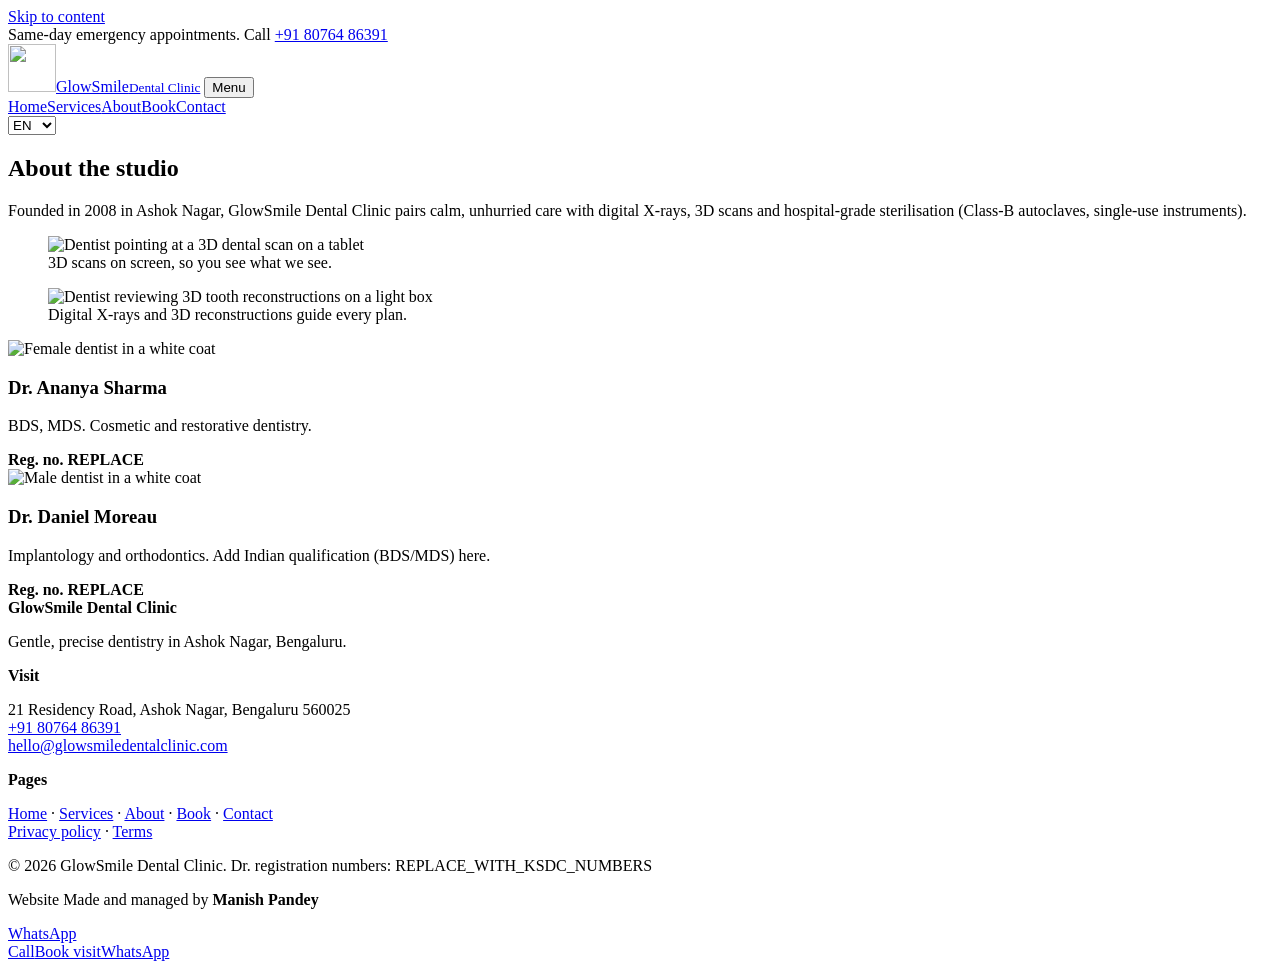
==== about.html @ 16c7a040 "Add files via upload" ====
<!doctype html><html lang="en"><head><meta charset="utf-8"><meta name="author" content="Manish Pandey"><script>document.documentElement.className+=" js"</script><meta name="viewport" content="width=device-width,initial-scale=1">
<title>About | GlowSmile Dental Clinic</title><meta name="description" content="Our doctors, technology and sterilisation standards.">
<meta property="og:title" content="About | GlowSmile Dental Clinic"><meta property="og:description" content="Our doctors, technology and sterilisation standards.">
<link rel="preconnect" href="https://fonts.googleapis.com"><link rel="preconnect" href="https://fonts.gstatic.com" crossorigin>
<link href="https://fonts.googleapis.com/css2?family=Newsreader:ital,opsz,wght@0,6..72,400;0,6..72,600;1,6..72,400&family=Figtree:wght@400;500;700&display=swap" rel="stylesheet">
<link rel="stylesheet" href="css/style.css"></head><body>
<a class="skip" href="#main">Skip to content</a>
<div class="top">Same-day emergency appointments. Call <a href="tel:+918076486391" class="ph">+91 80764 86391</a></div>
<header class="hd"><a class="logo" href="index.html"><span class="mk"><img src="img/logo.webp" alt="" width="48" height="48"></span><span class="lt">GlowSmile<small>Dental Clinic</small></span></a>
<button class="burger" aria-label="Menu" aria-expanded="false">Menu</button>
<nav class="nav"><a href="index.html" data-i="Home">Home</a><a href="services.html" data-i="Services">Services</a><a href="about.html" aria-current=page data-i="About">About</a><a href="booking.html" data-i="Book">Book</a><a href="contact.html" data-i="Contact">Contact</a></nav>
<select id="lang" aria-label="Language"><option value="en">EN</option><option value="hi">हिं</option><option value="kn">ಕನ್</option></select></header>
<main id="main"><section class="wrap pg"><h1>About the studio</h1><p>Founded in 2008 in Ashok Nagar, GlowSmile Dental Clinic pairs calm, unhurried care with digital X-rays, 3D scans and hospital-grade sterilisation (Class-B autoclaves, single-use instruments).</p>
<div class="tg"><figure class="rl"><img src="img/scan.webp" alt="Dentist pointing at a 3D dental scan on a tablet" width="1100" height="733" loading="lazy"><figcaption>3D scans on screen, so you see what we see.</figcaption></figure>
<figure class="rr"><img src="img/xray.webp" alt="Dentist reviewing 3D tooth reconstructions on a light box" width="1100" height="733" loading="lazy"><figcaption>Digital X-rays and 3D reconstructions guide every plan.</figcaption></figure></div><div class="doctor-grid">
<article class="doctor-card rv"><div class="doctor-photo"><img src="img/doctor-female.webp" alt="Female dentist in a white coat" loading="lazy"></div><div><h3>Dr. Ananya Sharma</h3><p>BDS, MDS. Cosmetic and restorative dentistry.</p><b>Reg. no. REPLACE</b></div></article>
<article class="doctor-card rv"><div class="doctor-photo"><img src="img/doctor-male.webp" alt="Male dentist in a white coat" loading="lazy"></div><div><h3>Dr. Daniel Moreau</h3><p>Implantology and orthodontics. Add Indian qualification (BDS/MDS) here.</p><b>Reg. no. REPLACE</b></div></article>
</div></section></main>
<footer class="ft"><div class="wrap fg"><div><b class="logo2">GlowSmile Dental Clinic</b><p>Gentle, precise dentistry in Ashok Nagar, Bengaluru.</p></div>
<div><b>Visit</b><p>21 Residency Road, Ashok Nagar, Bengaluru 560025<br><a class="ph" href="tel:+918076486391">+91 80764 86391</a><br><a href="mailto:hello@glowsmiledentalclinic.com">hello@glowsmiledentalclinic.com</a></p></div>
<div><b>Pages</b><p><a href="index.html">Home</a> · <a href="services.html">Services</a> · <a href="about.html">About</a> · <a href="booking.html">Book</a> · <a href="contact.html">Contact</a><br><a href="privacy.html">Privacy policy</a> · <a href="privacy.html#terms">Terms</a></p></div></div>
<p class="wrap copy">© 2026 GlowSmile Dental Clinic. Dr. registration numbers: REPLACE_WITH_KSDC_NUMBERS</p><p class="wrap copy cr">Website Made and managed by <b>Manish Pandey</b></p></footer>
<a class="wa" href="#" aria-label="Chat on WhatsApp">WhatsApp</a>
<div class="mbar"><a class="ph" href="tel:+918076486391">Call</a><a href="booking.html">Book visit</a><a class="wa2" href="#">WhatsApp</a></div>
<div id="ck" class="ck" hidden>We use cookies for analytics and to improve the site. <button id="ckb">Accept</button></div>
<script src="js/main.js"></script></body></html>
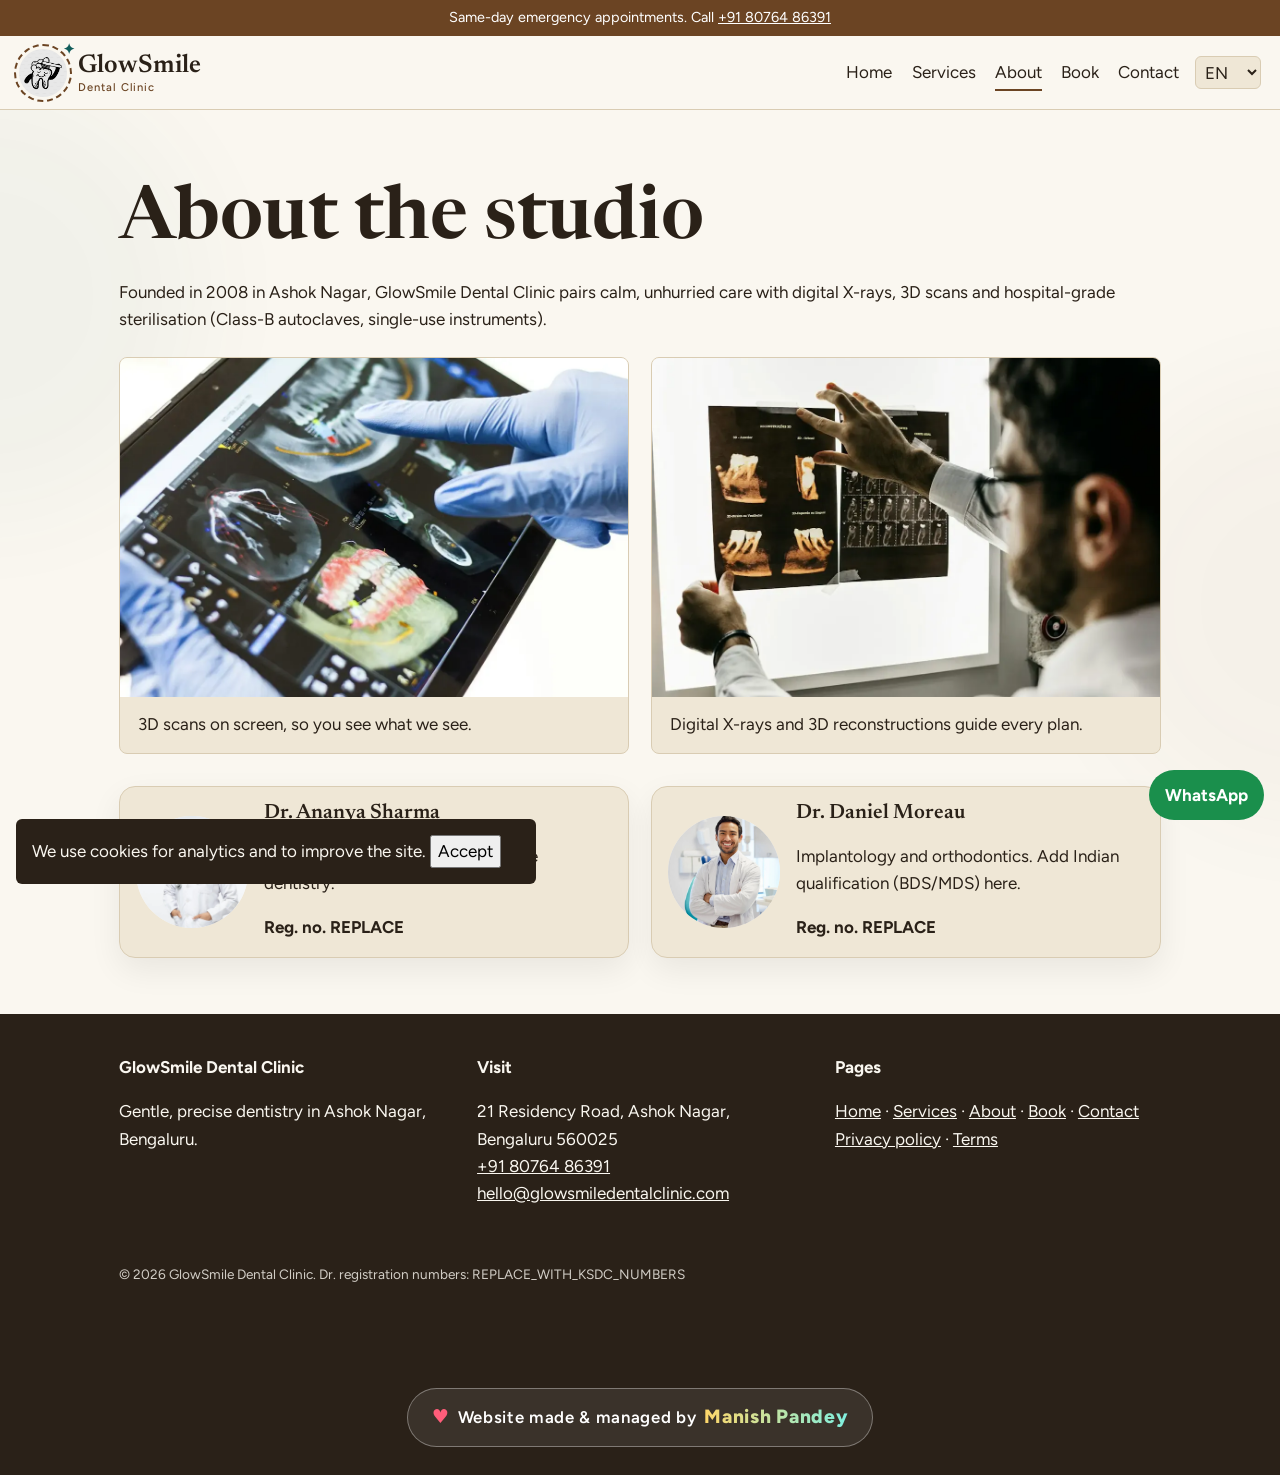
==== commit 6d7764d3: "Add files via upload" ====
--- a/about.html
+++ b/about.html
@@ -6,20 +6,20 @@
 <link rel="stylesheet" href="css/style.css"></head><body>
 <a class="skip" href="#main">Skip to content</a>
 <div class="top">Same-day emergency appointments. Call <a href="tel:+918076486391" class="ph">+91 80764 86391</a></div>
-<header class="hd"><a class="logo" href="index.html"><span class="mk"><img src="img/logo.webp" alt="" width="48" height="48"></span><span class="lt">GlowSmile<small>Dental Clinic</small></span></a>
+<header class="hd"><a class="logo" href="index.html"><span class="mk"><img src="images/logo.webp" alt="" width="48" height="48"></span><span class="lt">GlowSmile<small>Dental Clinic</small></span></a>
 <button class="burger" aria-label="Menu" aria-expanded="false">Menu</button>
 <nav class="nav"><a href="index.html" data-i="Home">Home</a><a href="services.html" data-i="Services">Services</a><a href="about.html" aria-current=page data-i="About">About</a><a href="booking.html" data-i="Book">Book</a><a href="contact.html" data-i="Contact">Contact</a></nav>
 <select id="lang" aria-label="Language"><option value="en">EN</option><option value="hi">हिं</option><option value="kn">ಕನ್</option></select></header>
 <main id="main"><section class="wrap pg"><h1>About the studio</h1><p>Founded in 2008 in Ashok Nagar, GlowSmile Dental Clinic pairs calm, unhurried care with digital X-rays, 3D scans and hospital-grade sterilisation (Class-B autoclaves, single-use instruments).</p>
-<div class="tg"><figure class="rl"><img src="img/scan.webp" alt="Dentist pointing at a 3D dental scan on a tablet" width="1100" height="733" loading="lazy"><figcaption>3D scans on screen, so you see what we see.</figcaption></figure>
-<figure class="rr"><img src="img/xray.webp" alt="Dentist reviewing 3D tooth reconstructions on a light box" width="1100" height="733" loading="lazy"><figcaption>Digital X-rays and 3D reconstructions guide every plan.</figcaption></figure></div><div class="doctor-grid">
-<article class="doctor-card rv"><div class="doctor-photo"><img src="img/doctor-female.webp" alt="Female dentist in a white coat" loading="lazy"></div><div><h3>Dr. Ananya Sharma</h3><p>BDS, MDS. Cosmetic and restorative dentistry.</p><b>Reg. no. REPLACE</b></div></article>
-<article class="doctor-card rv"><div class="doctor-photo"><img src="img/doctor-male.webp" alt="Male dentist in a white coat" loading="lazy"></div><div><h3>Dr. Daniel Moreau</h3><p>Implantology and orthodontics. Add Indian qualification (BDS/MDS) here.</p><b>Reg. no. REPLACE</b></div></article>
+<div class="tg"><figure class="rl"><img src="images/scan.webp" alt="Dentist pointing at a 3D dental scan on a tablet" width="1100" height="733" loading="lazy"><figcaption>3D scans on screen, so you see what we see.</figcaption></figure>
+<figure class="rr"><img src="images/xray.webp" alt="Dentist reviewing 3D tooth reconstructions on a light box" width="1100" height="733" loading="lazy"><figcaption>Digital X-rays and 3D reconstructions guide every plan.</figcaption></figure></div><div class="doctor-grid">
+<article class="doctor-card rv"><div class="doctor-photo"><img src="images/doctor-female.webp" alt="Female dentist in a white coat" loading="lazy"></div><div><h3>Dr. Ananya Sharma</h3><p>BDS, MDS. Cosmetic and restorative dentistry.</p><b>Reg. no. REPLACE</b></div></article>
+<article class="doctor-card rv"><div class="doctor-photo"><img src="images/doctor-male.webp" alt="Male dentist in a white coat" loading="lazy"></div><div><h3>Dr. Daniel Moreau</h3><p>Implantology and orthodontics. Add Indian qualification (BDS/MDS) here.</p><b>Reg. no. REPLACE</b></div></article>
 </div></section></main>
 <footer class="ft"><div class="wrap fg"><div><b class="logo2">GlowSmile Dental Clinic</b><p>Gentle, precise dentistry in Ashok Nagar, Bengaluru.</p></div>
 <div><b>Visit</b><p>21 Residency Road, Ashok Nagar, Bengaluru 560025<br><a class="ph" href="tel:+918076486391">+91 80764 86391</a><br><a href="mailto:hello@glowsmiledentalclinic.com">hello@glowsmiledentalclinic.com</a></p></div>
 <div><b>Pages</b><p><a href="index.html">Home</a> · <a href="services.html">Services</a> · <a href="about.html">About</a> · <a href="booking.html">Book</a> · <a href="contact.html">Contact</a><br><a href="privacy.html">Privacy policy</a> · <a href="privacy.html#terms">Terms</a></p></div></div>
-<p class="wrap copy">© 2026 GlowSmile Dental Clinic. Dr. registration numbers: REPLACE_WITH_KSDC_NUMBERS</p><p class="wrap copy cr">Website Made and managed by <b>Manish Pandey</b></p></footer>
+<p class="wrap copy">© 2026 GlowSmile Dental Clinic. Dr. registration numbers: REPLACE_WITH_KSDC_NUMBERS</p><div class="credit-wrap"><p class="credit-badge">Website made &amp; managed by <b class="credit-name">Manish Pandey</b></p></div></footer>
 <a class="wa" href="#" aria-label="Chat on WhatsApp">WhatsApp</a>
 <div class="mbar"><a class="ph" href="tel:+918076486391">Call</a><a href="booking.html">Book visit</a><a class="wa2" href="#">WhatsApp</a></div>
 <div id="ck" class="ck" hidden>We use cookies for analytics and to improve the site. <button id="ckb">Accept</button></div>
--- a/css/style.css
+++ b/css/style.css
@@ -0,0 +1,248 @@
+:root{--iv:#faf7f0;--ink:#2a2118;--oak:#6b4423;--teal:#0f5c5a;--sand:#efe7d6;--ln:#d9ccb3}
+@media(prefers-color-scheme:dark){:root{--iv:#1c1813;--ink:#f1eadb;--oak:#d3a46f;--teal:#5fc2bd;--sand:#26201a;--ln:#3b3328}}
+*{box-sizing:border-box}html{scroll-behavior:smooth}@media(prefers-reduced-motion:reduce){html{scroll-behavior:auto}*{animation:none!important;transition:none!important}}
+body{margin:0;background:var(--iv);color:var(--ink);font:400 17px/1.6 Figtree,system-ui,sans-serif}
+h1,h2,h3,.logo{font-family:Newsreader,Georgia,serif;font-weight:600;line-height:1.1}
+h1{font-size:clamp(2.4rem,7vw,4.6rem);margin:.2em 0}h2{font-size:2rem;margin:0 0 .6em}h3{margin:0 0 .3em;font-size:1.3rem}
+a{color:var(--teal)}:focus-visible{outline:3px solid var(--teal);outline-offset:2px}
+.wrap{max-width:1080px;margin:auto;padding:3.5rem 1.2rem}.pg{min-height:60vh}
+.skip{position:absolute;left:-999px}.skip:focus{left:8px;top:8px;background:#fff;color:#000;padding:8px;z-index:99}
+.top{background:var(--oak);color:#fff;text-align:center;font-size:.9rem;padding:.4rem}.top a{color:#fff}
+.hd{display:flex;align-items:center;gap:1rem;padding:.8rem 1.2rem;border-bottom:1px solid var(--ln);position:sticky;top:0;background:var(--iv);z-index:20;flex-wrap:wrap}
+.logo{font-size:1.6rem;text-decoration:none;color:var(--ink);display:flex;flex-direction:column;margin-right:auto}.logo i{color:var(--oak)}.logo small{font:500 .7rem Figtree;letter-spacing:.08em;color:var(--oak)}
+.nav{display:flex;gap:1.2rem}.nav a{color:var(--ink);text-decoration:none;padding:.3rem 0;border-bottom:2px solid transparent}.nav a[aria-current],.nav a:hover{border-color:var(--oak)}
+.burger{display:none}select,input,button{font:inherit}#lang{background:var(--sand);color:var(--ink);border:1px solid var(--ln);border-radius:6px;padding:.3rem}
+.hero{background:linear-gradient(120deg,var(--sand),var(--iv) 70%)}.hero .wrap{padding:5rem 1.2rem}.est{color:var(--oak);font-weight:500}.lead{font-size:1.25rem;max-width:34rem}
+.btn{display:inline-block;background:var(--teal);color:#fff;border:0;padding:.8rem 1.4rem;border-radius:4px;text-decoration:none;cursor:pointer;font-weight:700}.btn.o{background:none;color:var(--teal);border:2px solid var(--teal)}
+.stats{display:flex;gap:2rem;list-style:none;padding:0;margin-top:2.5rem;flex-wrap:wrap}.stats b{display:block;font:600 1.8rem Newsreader,serif}
+.sg{display:grid;grid-template-columns:repeat(auto-fit,minmax(240px,1fr));gap:1.2rem}.sv{border:1px solid var(--ln);padding:1.2rem;background:var(--sand);border-radius:4px}.sv b{color:var(--oak)}
+.band{background:var(--sand)}.note{color:var(--oak);font-size:.9rem}
+.ba{position:relative;height:300px;border-radius:6px;overflow:hidden;max-width:640px;border:1px solid var(--ln)}
+.aft,.bef{position:absolute;inset:0}.aft{background:linear-gradient(135deg,#f6f3ea,#fff)}.aft:after{content:"After";position:absolute;right:1rem;bottom:1rem;color:#333}
+.bef{background:linear-gradient(135deg,#c9b27a,#a98f4f);clip-path:inset(0 50% 0 0)}.bef:after{content:"Before";position:absolute;left:1rem;bottom:1rem;color:#fff}
+.ba input{position:absolute;inset:0;width:100%;height:100%;opacity:0;cursor:ew-resize}
+.quiz button{margin:.2rem;padding:.6rem 1rem;border:1px solid var(--oak);background:none;color:var(--ink);border-radius:20px;cursor:pointer}.quiz button:hover{background:var(--oak);color:var(--iv)}#qr{font-weight:700}
+.calc label{display:block;margin:.6rem 0}.calc select,.form input,.form select{display:block;width:100%;max-width:420px;padding:.6rem;border:1px solid var(--ln);border-radius:4px;background:var(--iv);color:var(--ink)}
+.form label{display:block;margin:.8rem 0}.ck2 input{display:inline;width:auto}
+details{border-bottom:1px solid var(--ln);padding:.8rem 0}summary{cursor:pointer;font-weight:700}
+.map{width:100%;height:340px;border:0;border-radius:6px}
+.ft{background:var(--ink);color:var(--iv)}.ft a{color:var(--iv)}.fg{display:grid;grid-template-columns:repeat(auto-fit,minmax(220px,1fr));gap:2rem;padding:2.5rem 1.2rem}.copy{padding:0 1.2rem 5rem;font-size:.85rem;opacity:.8}
+.wa{position:fixed;right:1rem;bottom:5rem;background:#1a8f4c;color:#fff;padding:.7rem 1rem;border-radius:30px;text-decoration:none;font-weight:700;z-index:30}
+.mbar{display:none}.ck{position:fixed;left:1rem;bottom:1rem;right:1rem;background:var(--ink);color:var(--iv);padding:1rem;border-radius:6px;z-index:40;max-width:520px}
+@media(max-width:760px){.burger{display:block}.nav{display:none;width:100%;flex-direction:column}.nav.on{display:flex}.wa{display:none}
+.mbar{display:grid;grid-template-columns:repeat(3,1fr);position:fixed;bottom:0;left:0;right:0;background:var(--teal);z-index:30}.mbar a{color:#fff;text-align:center;padding:.9rem;text-decoration:none;font-weight:700}.ck{bottom:4rem}}
+/* ===== Images, logo and motion — Manish Pandey ===== */
+body{animation:pgin .7s ease both}@keyframes pgin{from{opacity:0}}
+.logo{flex-direction:row;align-items:center;gap:.7rem}.lt{display:flex;flex-direction:column}
+.mk{position:relative;width:48px;height:48px;flex:none}.mk img{width:100%;height:100%;border-radius:50%;object-fit:cover;transform:scale(1);animation:bob 3.2s ease-in-out infinite;display:block;position:relative;z-index:1}
+.mk:before{content:"";position:absolute;inset:-5px;border:2px dashed var(--oak);border-radius:50%;animation:spin 14s linear infinite}
+.mk:after{content:"✦";position:absolute;right:-8px;top:-6px;color:var(--teal);font-size:.9rem;z-index:2;animation:tw 2.4s ease-in-out infinite}
+@keyframes bob{0%,100%{transform:translateY(0) rotate(-4deg)}50%{transform:translateY(-3px) rotate(4deg)}}
+@keyframes spin{to{transform:rotate(360deg)}}@keyframes tw{0%,100%{opacity:0;transform:scale(.4) rotate(0)}50%{opacity:1;transform:scale(1.2) rotate(90deg)}}
+.logo:hover .mk img{animation-duration:.8s}
+.hd{transition:padding .3s,box-shadow .3s}.hd.sm{padding:.35rem 1.2rem;box-shadow:0 4px 18px rgba(0,0,0,.12)}.hd.sm .mk{width:38px;height:38px}.mk{transition:.3s}
+.nav a{border:0;position:relative}.nav a:after{content:"";position:absolute;left:0;right:0;bottom:0;height:2px;background:var(--oak);transform:scaleX(0);transform-origin:left;transition:transform .3s}.nav a:hover:after,.nav a[aria-current]:after{transform:scaleX(1)}
+#pgb{position:fixed;top:0;left:0;height:3px;width:0;background:var(--teal);z-index:99}
+.hg{display:grid;grid-template-columns:1.1fr .9fr;gap:2rem;align-items:center}
+.hero h1{animation:rise 1s cubic-bezier(.2,.8,.2,1) both}.est{animation:rise .8s .05s both}.lead{animation:rise .9s .25s both}.hero .btn{animation:rise .9s .45s both}.stats{animation:rise .9s .6s both}
+@keyframes rise{from{opacity:0;transform:translateY(34px)}}
+.hv{position:relative}.blob{background:#fff;border-radius:42% 58% 55% 45%/50% 45% 55% 50%;overflow:hidden;animation:morph 9s ease-in-out infinite,float 6s ease-in-out infinite;box-shadow:0 20px 50px rgba(0,0,0,.15)}.blob img{width:100%;height:auto;display:block}
+@keyframes morph{50%{border-radius:58% 42% 45% 55%/45% 55% 45% 55%}}@keyframes float{50%{transform:translateY(-14px)}}
+.badge{position:absolute;left:-1rem;bottom:-1rem;width:110px;height:110px;border-radius:50%;overflow:hidden;border:4px solid var(--iv);box-shadow:0 8px 24px rgba(0,0,0,.2);animation:bob 3s ease-in-out infinite,pop .9s .8s both}.badge img{width:100%;height:100%;object-fit:cover}
+@keyframes pop{from{transform:scale(0)}}
+.mq{overflow:hidden;background:var(--teal);color:#fff;padding:.7rem 0;white-space:nowrap}.mq div{display:inline-block;animation:mq 32s linear infinite}.mq span{margin:0 1.4rem;font:italic 600 1.15rem Newsreader,serif}.mq span:after{content:"✦";margin-left:2.8rem;opacity:.7}.mq:hover div{animation-play-state:paused}
+@keyframes mq{to{transform:translateX(-50%)}}
+.tg,.spg{display:grid;grid-template-columns:repeat(auto-fit,minmax(280px,1fr));gap:1.4rem;margin:1.5rem 0}
+.tg figure,.sp{margin:0;overflow:hidden;border-radius:8px;background:var(--sand);border:1px solid var(--ln)}.tg img,.sp img{width:100%;height:auto;aspect-ratio:3/2;object-fit:cover;display:block;transition:transform .8s}
+.tg figure:hover img,.sp:hover img{transform:scale(1.07)}.sp .im{overflow:hidden}.tg figcaption,.sp figcaption{padding:.9rem 1.1rem}.sp h3{margin:0}.sp p{margin:.3rem 0 0}
+.js .rv{opacity:0;transform:translateY(28px);transition:opacity .8s var(--dl,0s),transform .8s var(--dl,0s) cubic-bezier(.2,.8,.2,1)}
+.js .rl{opacity:0;transform:translateX(-60px);transition:.9s cubic-bezier(.2,.8,.2,1)}.js .rr{opacity:0;transform:translateX(60px);transition:.9s .15s cubic-bezier(.2,.8,.2,1)}
+.js .rv.in,.js .rl.in,.js .rr.in{opacity:1;transform:none}
+h2{position:relative;display:inline-block}h2:after{content:"";display:block;height:3px;width:0;background:var(--oak);margin-top:.3rem;transition:width 1s .3s}h2.in:after{width:60%}
+.sv,.sp{transition:transform .25s,box-shadow .25s;transform:perspective(700px) rotateX(var(--rx,0)) rotateY(var(--ry,0))}.sv:hover,.sp:hover{box-shadow:0 12px 30px rgba(0,0,0,.14)}
+.js .sv.rv.in,.js .sp.rv.in{transform:perspective(700px) rotateX(var(--rx,0)) rotateY(var(--ry,0))}
+.btn{position:relative;overflow:hidden;transition:transform .2s}.btn:hover{transform:translateY(-2px)}.btn:after{content:"";position:absolute;top:0;left:-80%;width:50%;height:100%;background:linear-gradient(100deg,transparent,rgba(255,255,255,.45),transparent);transform:skewX(-20deg)}.btn:hover:after{left:130%;transition:left .7s}
+.wa{animation:pulse 2.4s infinite}@keyframes pulse{0%{box-shadow:0 0 0 0 rgba(26,143,76,.6)}70%{box-shadow:0 0 0 16px rgba(26,143,76,0)}100%{box-shadow:0 0 0 0 rgba(26,143,76,0)}}
+details[open] p{animation:dn .4s}@keyframes dn{from{opacity:0;transform:translateY(-8px)}}
+.ba{transition:box-shadow .3s}.ba:hover{box-shadow:0 10px 30px rgba(0,0,0,.2)}
+
+@media(max-width:760px){.hg{grid-template-columns:1fr}.badge{left:.5rem;width:84px;height:84px}.lt small{display:none}.cr{margin-top:.75rem!important}}
+
+/* ===== Premium motion + new visual sections ===== */
+:root{--glow:rgba(15,92,90,.16);--gold:rgba(107,68,35,.14)}
+body{overflow-x:hidden}
+body:before,body:after{content:"";position:fixed;width:28rem;height:28rem;border-radius:50%;filter:blur(55px);opacity:.22;pointer-events:none;z-index:-1;animation:orbDrift 18s ease-in-out infinite alternate}
+body:before{background:var(--glow);top:8%;left:-15rem}
+body:after{background:var(--gold);right:-16rem;bottom:8%;animation-delay:-8s}
+@keyframes orbDrift{from{transform:translate3d(0,0,0) scale(.85)}to{transform:translate3d(70px,-40px,0) scale(1.12)}}
+.section-kicker{font-size:.72rem;letter-spacing:.18em;font-weight:700;color:var(--teal);margin-bottom:.55rem}
+.section-intro{max-width:680px;color:color-mix(in srgb,var(--ink) 72%,transparent)}
+.text-link{font-weight:700;text-decoration:none;display:inline-flex;gap:.45rem;align-items:center}
+.text-link span{transition:transform .25s}.text-link:hover span{transform:translateX(5px)}
+.section-lift{position:relative}
+.section-lift:before{content:"";position:absolute;inset:10% -8% auto;height:60%;background:radial-gradient(circle,var(--glow),transparent 68%);z-index:-1;pointer-events:none}
+.sv{position:relative;isolation:isolate;overflow:hidden}
+.sv:before{content:"";position:absolute;width:100px;height:100px;border-radius:50%;right:-35px;top:-35px;background:var(--iv);opacity:.45;z-index:-1;transition:transform .5s}
+.sv:hover:before{transform:scale(2.3)}
+.card-icon{display:grid;place-items:center;width:42px;height:42px;border-radius:50%;background:var(--iv);color:var(--teal);font-size:1.2rem;margin-bottom:.8rem;box-shadow:0 6px 18px rgba(0,0,0,.08);transition:transform .35s}
+.sv:hover .card-icon{transform:rotate(12deg) scale(1.12)}
+.visual-duo{display:grid;grid-template-columns:1fr 1fr;gap:1.4rem;align-items:end}
+.visual-copy{grid-column:1/-1;max-width:700px}
+.visual-card{margin:0;overflow:hidden;border-radius:16px;border:1px solid var(--ln);background:var(--sand);box-shadow:0 14px 35px rgba(0,0,0,.08)}
+.visual-card img{display:block;width:100%;aspect-ratio:4/3;object-fit:cover;transition:transform 1s cubic-bezier(.2,.8,.2,1),filter .6s}
+.visual-card:hover img{transform:scale(1.06);filter:saturate(1.08)}
+.visual-card figcaption{padding:.85rem 1rem;font-weight:700}
+.ba-image{height:auto;max-width:100%;border:0;background:none;overflow:hidden;border-radius:18px;box-shadow:0 20px 55px rgba(0,0,0,.16);position:relative}
+.ba-image img{display:block;width:100%;height:auto}
+.ba-shine{position:absolute;inset:0;background:linear-gradient(110deg,transparent 25%,rgba(255,255,255,.35) 48%,transparent 70%);transform:translateX(-120%);animation:shine 6s ease-in-out infinite;pointer-events:none}
+@keyframes shine{0%,55%{transform:translateX(-120%)}72%,100%{transform:translateX(120%)}}
+.emergency-layout{display:grid;grid-template-columns:1.1fr .9fr;gap:2rem;align-items:center}
+.emergency-art{margin:0;overflow:hidden;border-radius:18px;border:1px solid var(--ln);box-shadow:0 18px 45px rgba(0,0,0,.12)}
+.emergency-art img{width:100%;display:block;transition:transform .8s}.emergency-art:hover img{transform:scale(1.025)}
+.emergency-list{display:grid;gap:1rem}
+.emergency-item{display:grid;grid-template-columns:48px 1fr;gap:1rem;align-items:start;padding:1rem;border:1px solid var(--ln);border-radius:14px;background:var(--iv);transition:transform .3s,box-shadow .3s}
+.emergency-item:hover{transform:translateX(6px);box-shadow:0 12px 30px rgba(0,0,0,.09)}
+.emergency-item>span{display:grid;place-items:center;width:42px;height:42px;border-radius:50%;background:var(--sand);color:var(--teal);font-weight:700}
+.emergency-item h3{margin:0}.emergency-item p{margin:.25rem 0 0}
+.wide-art{margin:1.4rem 0 0;border-radius:18px;overflow:hidden;border:1px solid var(--ln);box-shadow:0 18px 50px rgba(0,0,0,.1)}
+.wide-art img{display:block;width:100%;height:auto;transition:transform 1s}.wide-art:hover img{transform:scale(1.015)}
+.partner-grid,.contact-art-grid{display:grid;grid-template-columns:1fr 1fr;gap:1.5rem;align-items:start}
+.partner-art,.booking-pay{margin:0;border:1px solid var(--ln);border-radius:16px;background:var(--sand);padding:.65rem;box-shadow:0 14px 35px rgba(0,0,0,.07);transition:transform .35s,box-shadow .35s}
+.partner-art:hover,.booking-pay:hover{transform:translateY(-7px);box-shadow:0 20px 45px rgba(0,0,0,.12)}
+.partner-art img,.booking-pay img{display:block;width:100%;height:auto;border-radius:11px}
+.partner-art figcaption,.booking-pay figcaption{font-size:.82rem;color:var(--oak);padding:.65rem .3rem .2rem}
+.doctor-grid{display:grid;grid-template-columns:1fr 1fr;gap:1.4rem;margin-top:2rem}
+.doctor-card{display:grid;grid-template-columns:150px 1fr;gap:1.2rem;align-items:center;border:1px solid var(--ln);border-radius:16px;padding:1rem;background:var(--sand);box-shadow:0 12px 32px rgba(0,0,0,.07);transition:transform .4s,box-shadow .4s}
+.doctor-card:hover{transform:translateY(-7px);box-shadow:0 20px 45px rgba(0,0,0,.12)}
+.doctor-photo{height:180px;overflow:hidden;border-radius:12px;background:var(--iv)}
+.doctor-photo img{width:100%;height:100%;object-fit:cover;transition:transform .8s}.doctor-card:hover .doctor-photo img{transform:scale(1.05)}
+.booking-pay{max-width:760px;margin:2rem auto 0}
+@keyframes softPulse{0%,100%{box-shadow:0 0 0 0 rgba(15,92,90,0)}50%{box-shadow:0 0 0 12px rgba(15,92,90,.07)}}
+.partner-art,.doctor-card{animation:softPulse 5s ease-in-out infinite}
+.partner-art:nth-child(2),.doctor-card:nth-child(2){animation-delay:-2.5s}
+@media(max-width:760px){
+ .visual-duo,.emergency-layout,.partner-grid,.contact-art-grid,.doctor-grid{grid-template-columns:1fr}
+ .visual-copy{grid-column:auto}
+ .doctor-card{grid-template-columns:105px 1fr}
+ .doctor-photo{height:140px}
+ .emergency-layout{gap:1.2rem}
+ .wide-art{border-radius:12px}
+}
+@media(prefers-reduced-motion:reduce){
+ body:before,body:after,.partner-art,.doctor-card,.ba-shine{animation:none!important}
+}
+
+/* Interactive pointer polish */
+.hero{position:relative;overflow:hidden}
+.hero:after{content:"";position:absolute;inset:0;pointer-events:none;background:radial-gradient(circle at var(--mx,50%) var(--my,30%),rgba(255,255,255,.28),transparent 25%);opacity:.75}
+.ripple{position:absolute;width:8px;height:8px;border-radius:50%;background:rgba(255,255,255,.55);transform:translate(-50%,-50%) scale(0);animation:ripple .65s ease-out forwards;pointer-events:none}
+@keyframes ripple{to{transform:translate(-50%,-50%) scale(28);opacity:0}}
+.emergency-item,.partner-art,.doctor-card,.visual-card{transform:translate3d(0,0,0) rotateX(var(--tiltX,0deg)) rotateY(var(--tiltY,0deg));transition:transform .35s cubic-bezier(.2,.8,.2,1),box-shadow .35s}
+.js .visual-card.rv,.js .emergency-item.rv,.js .partner-art.rv,.js .doctor-card.rv,.js .booking-pay.rv,.js .wide-art.rv{opacity:0;transform:translateY(28px) rotateX(0) rotateY(0)}
+.js .visual-card.rv.in,.js .emergency-item.rv.in,.js .partner-art.rv.in,.js .doctor-card.rv.in,.js .booking-pay.rv.in,.js .wide-art.rv.in{opacity:1;transform:translateY(0) rotateX(var(--tiltX,0deg)) rotateY(var(--tiltY,0deg));transition-delay:var(--dl,0s)}
+@media(max-width:760px){.hero:after{display:none}}
+
+/* ===== Treatment imagery + premium motion upgrade ===== */
+.service-home-grid,.service-full-grid{align-items:stretch}
+.service-card{padding:0 0 1.15rem!important}
+.service-thumb{position:relative;overflow:hidden;height:150px;margin:-.01rem -.01rem .95rem;border-radius:8px 8px 0 0;background:var(--sand)}
+.service-thumb:after{content:"";position:absolute;inset:0;background:linear-gradient(180deg,transparent 45%,rgba(0,0,0,.16));opacity:.55;transition:opacity .35s}
+.service-thumb img{width:100%;height:100%;object-fit:cover;display:block;transition:transform .8s cubic-bezier(.2,.8,.2,1),filter .5s}
+.service-card:hover .service-thumb img{transform:scale(1.09);filter:saturate(1.1) contrast(1.02)}
+.service-card:hover .service-thumb:after{opacity:.2}
+.service-card>h3,.service-card>p,.service-card>b,.service-card>.card-icon{margin-left:1rem;margin-right:1rem}
+.service-card>.card-icon{margin-top:-1.8rem;position:relative;z-index:2;border:3px solid var(--iv)}
+.service-full-grid{grid-template-columns:repeat(auto-fit,minmax(245px,1fr))}
+.treatment-showcase{padding-top:1rem;padding-bottom:1.5rem}
+.treatment-strip{display:grid;grid-template-columns:repeat(4,1fr);gap:1rem;margin-top:1.2rem}
+.treatment-mini{position:relative;min-height:180px;border-radius:15px;overflow:hidden;text-decoration:none;color:#fff;border:1px solid var(--ln);box-shadow:0 12px 30px rgba(0,0,0,.1);isolation:isolate}
+.treatment-mini:before{content:"";position:absolute;inset:0;background:linear-gradient(180deg,transparent 25%,rgba(0,0,0,.72));z-index:1}
+.treatment-mini img{position:absolute;inset:0;width:100%;height:100%;object-fit:cover;transition:transform .8s cubic-bezier(.2,.8,.2,1),filter .5s}
+.treatment-mini span{position:absolute;left:1rem;right:1rem;bottom:1rem;z-index:2;font-weight:700;font-size:1.02rem}
+.treatment-mini:hover img{transform:scale(1.1);filter:saturate(1.12)}
+.treatment-mini:hover{transform:translateY(-6px);box-shadow:0 20px 45px rgba(0,0,0,.16)}
+/* image loading polish */
+img{background:linear-gradient(100deg,var(--sand) 35%,var(--iv) 50%,var(--sand) 65%);background-size:300% 100%}
+img.loaded{animation:none;background:none}
+.js .service-card,.js .treatment-mini{will-change:transform,opacity}
+.service-card:after{content:"";position:absolute;inset:auto 0 0;height:2px;background:linear-gradient(90deg,transparent,var(--teal),transparent);transform:scaleX(.15);opacity:.45;transition:transform .45s}
+.service-card:hover:after{transform:scaleX(1)}
+@media(max-width:900px){.treatment-strip{grid-template-columns:repeat(2,1fr)}}
+@media(max-width:760px){.service-thumb{height:165px}.treatment-strip{grid-template-columns:1fr 1fr;gap:.75rem}.treatment-mini{min-height:150px}.treatment-mini span{font-size:.9rem;left:.75rem;right:.75rem;bottom:.75rem}}
+@media(max-width:430px){.treatment-strip{grid-template-columns:1fr}.treatment-mini{min-height:175px}}
+
+
+/* ===== GlowSmile doctor portraits: compact + equal size ===== */
+.doctor-card{grid-template-columns:112px 1fr;gap:1rem}
+.doctor-photo{width:112px;height:112px;min-width:112px;border-radius:50%;overflow:hidden}
+.doctor-photo img{width:100%;height:100%;object-fit:cover}
+.doctor-card:hover .doctor-photo{transform:translateY(-3px) scale(1.03);box-shadow:0 12px 26px rgba(15,92,90,.18)}
+.doctor-photo{transition:transform .45s ease,box-shadow .45s ease}
+@media(max-width:760px){
+  .doctor-grid{grid-template-columns:1fr;gap:1rem}
+  .doctor-card{grid-template-columns:112px 1fr;padding:.8rem}
+  .doctor-photo{width:112px;height:112px;min-width:112px}
+}
+
+
+/* ===== Final GlowSmile doctor sizing + footer credit ===== */
+/* Equal doctor portrait framing: same size and same visual scale */
+.doctor-card .doctor-photo img{transform:scale(1);object-fit:cover;object-position:center 30%;}
+.doctor-card:hover .doctor-photo img{transform:scale(1.04);}
+.badge img{transform:scale(1.12);}
+@media(max-width:760px){.badge{width:96px;height:96px}.badge img{transform:scale(1.12)}}
+
+/* ===== GlowSmile Advanced Motion Pack — preserved + enhanced ===== */
+:root{--motion-ease:cubic-bezier(.2,.8,.2,1);--popup-shadow:0 22px 70px rgba(0,0,0,.22)}
+/* Smooth page-to-page transition */
+.page-transition{position:fixed;inset:0;background:var(--iv);z-index:9999;pointer-events:none;opacity:0;transform:scaleY(0);transform-origin:bottom;transition:transform .55s var(--motion-ease),opacity .25s ease}
+.page-transition.on{opacity:1;transform:scaleY(1);transform-origin:top}
+/* Pop-in reveals */
+.js .pop-reveal{opacity:0;transform:translateY(34px) scale(.94);filter:blur(5px);transition:opacity .75s var(--motion-ease),transform .85s var(--motion-ease),filter .75s ease;transition-delay:var(--pop-delay,0s)}
+.js .pop-reveal.in{opacity:1;transform:none;filter:none}
+/* Soft animated borders around key cards */
+.glow-card{position:relative;isolation:isolate}
+.glow-card:before{content:"";position:absolute;inset:-1px;border-radius:inherit;padding:1px;background:conic-gradient(from 0deg,transparent 0 28%,rgba(15,92,90,.55),transparent 42% 66%,rgba(107,68,35,.45),transparent 80%);-webkit-mask:linear-gradient(#000 0 0) content-box,linear-gradient(#000 0 0);-webkit-mask-composite:xor;mask-composite:exclude;animation:borderSpin 7s linear infinite;opacity:0;transition:opacity .35s;pointer-events:none}
+.glow-card:hover:before{opacity:1}
+@keyframes borderSpin{to{transform:rotate(360deg)}}
+/* Floating accent particles */
+.motion-particles{position:absolute;inset:0;overflow:hidden;pointer-events:none;z-index:0}
+.motion-particles i{position:absolute;width:6px;height:6px;border-radius:50%;background:var(--teal);opacity:.22;animation:particleFloat var(--pd,7s) ease-in-out infinite;animation-delay:var(--ps,0s)}
+.motion-particles i:nth-child(1){left:12%;top:25%}.motion-particles i:nth-child(2){left:78%;top:18%;width:4px;height:4px}.motion-particles i:nth-child(3){left:62%;top:72%;width:5px;height:5px}.motion-particles i:nth-child(4){left:28%;top:78%;width:3px;height:3px}
+@keyframes particleFloat{0%,100%{transform:translate3d(0,8px,0) scale(.7);opacity:.08}50%{transform:translate3d(18px,-22px,0) scale(1.25);opacity:.38}}
+/* Mouse-follow spotlight */
+.hero{position:relative;overflow:hidden}
+.hero:before{content:"";position:absolute;inset:0;background:radial-gradient(circle at var(--mx,50%) var(--my,35%),rgba(255,255,255,.48),transparent 28%);pointer-events:none;transition:background-position .15s ease}
+.hero>*{position:relative;z-index:1}
+/* Advanced button magnetic feel */
+.btn,.text-link,.nav a{transition:transform .25s var(--motion-ease),box-shadow .25s ease,color .25s ease}
+.btn:active{transform:scale(.96)}
+/* Image zoom + sheen on hover */
+.visual-card,.partner-art,.wide-art,.emergency-art,.doctor-card{overflow:hidden}
+.visual-card:after,.partner-art:after,.wide-art:after,.emergency-art:after{content:"";position:absolute;inset:0;background:linear-gradient(115deg,transparent 25%,rgba(255,255,255,.2) 48%,transparent 65%);transform:translateX(-120%);pointer-events:none}
+.visual-card:hover:after,.partner-art:hover:after,.wide-art:hover:after,.emergency-art:hover:after{animation:cardShine .9s var(--motion-ease)}
+@keyframes cardShine{to{transform:translateX(120%)}}
+/* Appointment pop-up */
+.appt-pop{position:fixed;right:20px;bottom:24px;width:min(360px,calc(100vw - 32px));background:var(--iv);color:var(--ink);border:1px solid var(--ln);border-radius:18px;box-shadow:var(--popup-shadow);padding:1rem 1rem 1rem 1.1rem;z-index:80;opacity:0;transform:translateY(30px) scale(.92);pointer-events:none}
+.appt-pop.show{animation:popIn .65s var(--motion-ease) forwards;pointer-events:auto}
+.appt-pop.hide{animation:popOut .35s ease forwards;pointer-events:none}
+.appt-pop .pop-top{display:flex;gap:.75rem;align-items:flex-start}.appt-pop .pop-icon{width:42px;height:42px;display:grid;place-items:center;flex:none;border-radius:50%;background:var(--teal);color:#fff;animation:popPulse 2s ease-in-out infinite}.appt-pop h3{margin:.05rem 0 .2rem}.appt-pop p{margin:0;font-size:.88rem;opacity:.82}.appt-pop .pop-actions{display:flex;gap:.55rem;margin-top:.8rem}.appt-pop .pop-actions a{font-size:.82rem;padding:.55rem .75rem}.appt-pop .pop-close{position:absolute;right:.65rem;top:.55rem;border:0;background:none;color:inherit;font-size:1.15rem;cursor:pointer}
+@keyframes popIn{0%{opacity:0;transform:translateY(30px) scale(.92)}70%{opacity:1;transform:translateY(-5px) scale(1.015)}100%{opacity:1;transform:none}}
+@keyframes popOut{to{opacity:0;transform:translateY(20px) scale(.95)}}
+@keyframes popPulse{50%{transform:scale(1.1) rotate(6deg);box-shadow:0 0 0 9px rgba(15,92,90,.08)}}
+@media(max-width:760px){.appt-pop{right:12px;bottom:70px}.hero:before{display:none}}
+@media(prefers-reduced-motion:reduce){.page-transition,.js .pop-reveal,.motion-particles i,.appt-pop,.credit-badge,.credit-badge *{animation:none!important;transition:none!important}.hero:before{display:none}}
+
+
+/* ===== Footer credit (animated) ===== */
+.credit-wrap{display:flex;justify-content:center;padding:1.4rem 1rem 1.8rem;position:relative;z-index:20}
+.credit-badge{position:relative;display:inline-flex;align-items:center;gap:.5rem;margin:0;padding:.8rem 1.5rem;border-radius:999px;font-size:1.05rem;font-weight:600;letter-spacing:.04em;color:#fff;background:rgba(255,255,255,.08);border:1px solid rgba(255,255,255,.35);overflow:hidden;animation:creditBob 3s ease-in-out infinite,creditRing 2.4s ease-in-out infinite}
+.credit-badge:before{content:"\2665";color:#ff5d7a;font-size:1.2rem;display:inline-block;animation:creditBeat 1.2s ease-in-out infinite}
+.credit-badge:after{content:"";position:absolute;top:0;left:-60%;width:40%;height:100%;background:linear-gradient(100deg,transparent,rgba(255,255,255,.55),transparent);transform:skewX(-20deg);animation:creditShine 2.8s ease-in-out infinite}
+.credit-name{font-size:1.2rem;font-weight:800;background:linear-gradient(90deg,#ffd76a,#7ff0e0,#ff9ec4,#ffd76a);background-size:300% 100%;-webkit-background-clip:text;background-clip:text;-webkit-text-fill-color:transparent;color:transparent;animation:creditGradient 3s linear infinite}
+@keyframes creditBob{0%,100%{transform:translateY(0)}50%{transform:translateY(-6px)}}
+@keyframes creditBeat{0%,100%{transform:scale(1)}20%{transform:scale(1.4)}40%{transform:scale(1)}60%{transform:scale(1.25)}}
+@keyframes creditShine{0%{left:-60%}60%,100%{left:130%}}
+@keyframes creditGradient{to{background-position:300% 0}}
+@keyframes creditRing{0%,100%{box-shadow:0 0 0 0 rgba(127,240,224,.5)}50%{box-shadow:0 0 0 10px rgba(127,240,224,0)}}
+@media(max-width:760px){.credit-badge{font-size:.9rem;padding:.7rem 1.1rem}.credit-name{font-size:1.02rem}.credit-wrap{padding-bottom:5.5rem}}
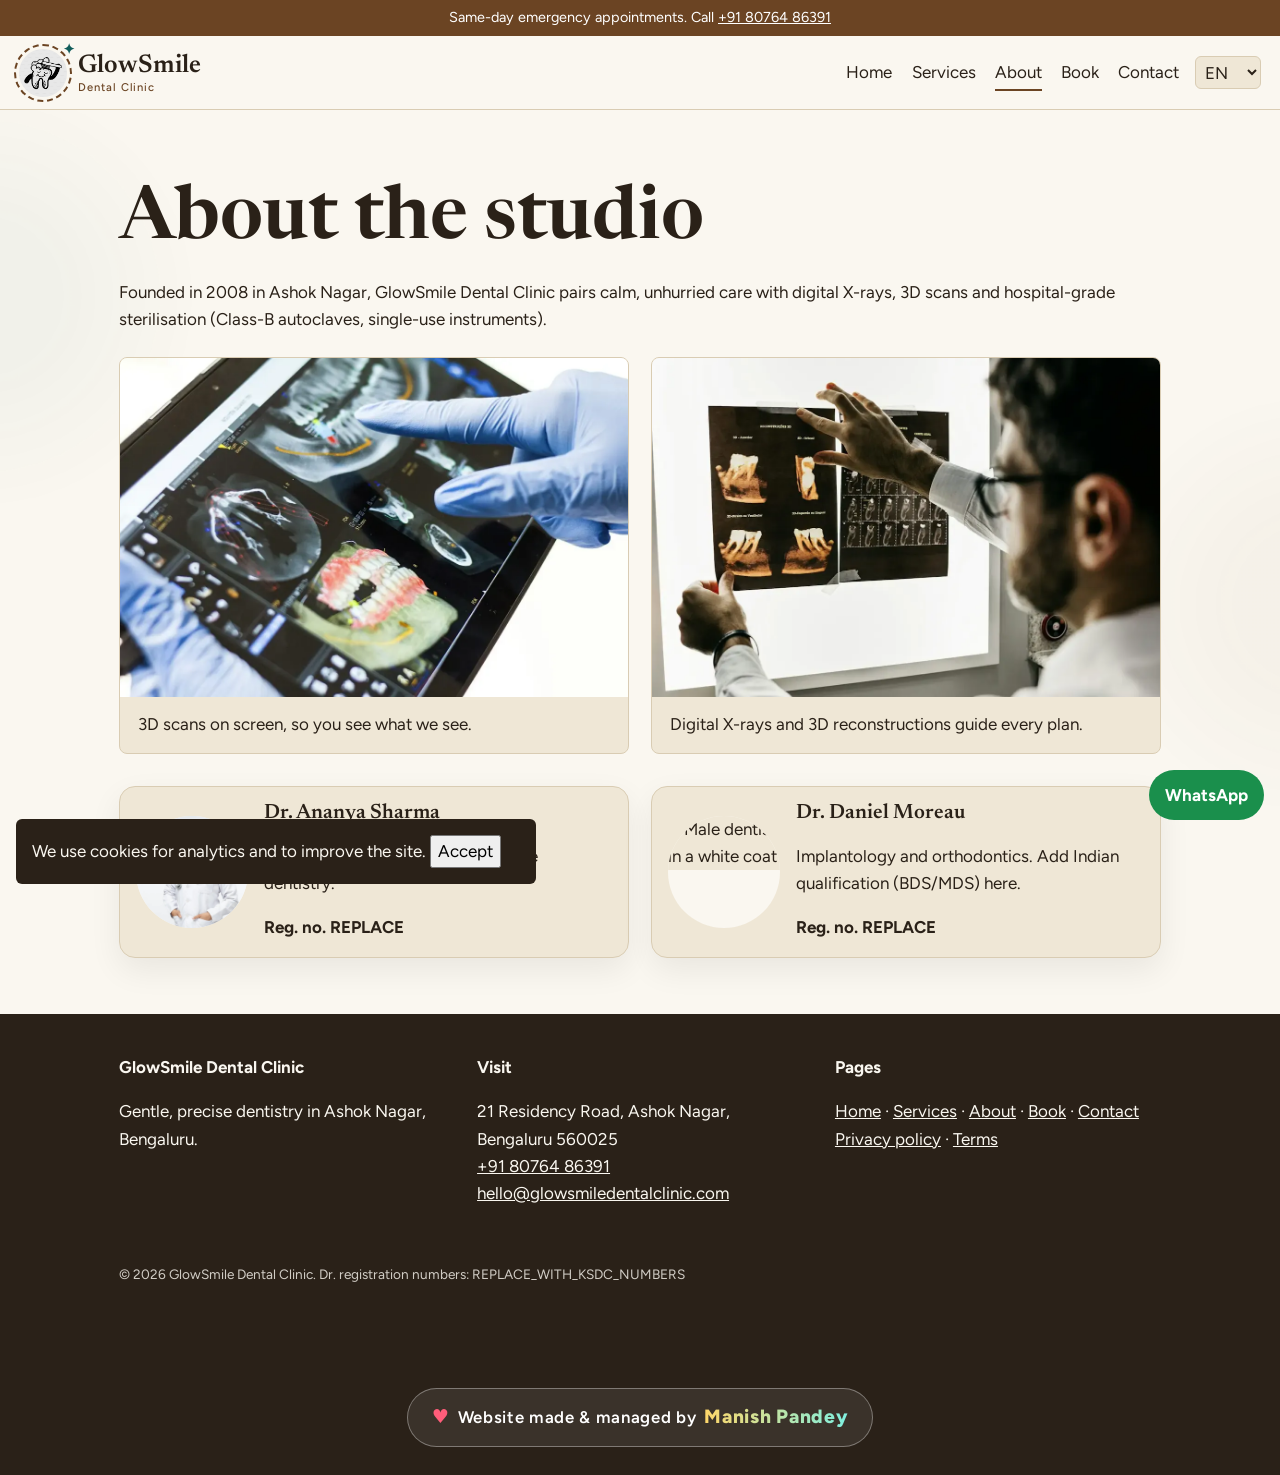
==== commit f3fcf3ef: "Add files via upload" ====
--- a/about.html
+++ b/about.html
@@ -2,8 +2,8 @@
 <title>About | GlowSmile Dental Clinic</title><meta name="description" content="Our doctors, technology and sterilisation standards.">
 <meta property="og:title" content="About | GlowSmile Dental Clinic"><meta property="og:description" content="Our doctors, technology and sterilisation standards.">
 <link rel="preconnect" href="https://fonts.googleapis.com"><link rel="preconnect" href="https://fonts.gstatic.com" crossorigin>
-<link href="https://fonts.googleapis.com/css2?family=Newsreader:ital,opsz,wght@0,6..72,400;0,6..72,600;1,6..72,400&family=Figtree:wght@400;500;700&display=swap" rel="stylesheet">
-<link rel="stylesheet" href="css/style.css"></head><body>
+<link rel="preload" as="style" href="https://fonts.googleapis.com/css2?family=Newsreader:ital,opsz,wght@0,6..72,400;0,6..72,600;1,6..72,400&family=Figtree:wght@400;500;700&display=swap" onload="this.onload=null;this.rel='stylesheet'"><noscript><link rel="stylesheet" href="https://fonts.googleapis.com/css2?family=Newsreader:ital,opsz,wght@0,6..72,400;0,6..72,600;1,6..72,400&family=Figtree:wght@400;500;700&display=swap"></noscript>
+<link rel="icon" type="image/webp" href="images/logo.webp"><link rel="stylesheet" href="css/style.css"></head><body>
 <a class="skip" href="#main">Skip to content</a>
 <div class="top">Same-day emergency appointments. Call <a href="tel:+918076486391" class="ph">+91 80764 86391</a></div>
 <header class="hd"><a class="logo" href="index.html"><span class="mk"><img src="images/logo.webp" alt="" width="48" height="48"></span><span class="lt">GlowSmile<small>Dental Clinic</small></span></a>
@@ -11,10 +11,10 @@
 <nav class="nav"><a href="index.html" data-i="Home">Home</a><a href="services.html" data-i="Services">Services</a><a href="about.html" aria-current=page data-i="About">About</a><a href="booking.html" data-i="Book">Book</a><a href="contact.html" data-i="Contact">Contact</a></nav>
 <select id="lang" aria-label="Language"><option value="en">EN</option><option value="hi">हिं</option><option value="kn">ಕನ್</option></select></header>
 <main id="main"><section class="wrap pg"><h1>About the studio</h1><p>Founded in 2008 in Ashok Nagar, GlowSmile Dental Clinic pairs calm, unhurried care with digital X-rays, 3D scans and hospital-grade sterilisation (Class-B autoclaves, single-use instruments).</p>
-<div class="tg"><figure class="rl"><img src="images/scan.webp" alt="Dentist pointing at a 3D dental scan on a tablet" width="1100" height="733" loading="lazy"><figcaption>3D scans on screen, so you see what we see.</figcaption></figure>
-<figure class="rr"><img src="images/xray.webp" alt="Dentist reviewing 3D tooth reconstructions on a light box" width="1100" height="733" loading="lazy"><figcaption>Digital X-rays and 3D reconstructions guide every plan.</figcaption></figure></div><div class="doctor-grid">
-<article class="doctor-card rv"><div class="doctor-photo"><img src="images/doctor-female.webp" alt="Female dentist in a white coat" loading="lazy"></div><div><h3>Dr. Ananya Sharma</h3><p>BDS, MDS. Cosmetic and restorative dentistry.</p><b>Reg. no. REPLACE</b></div></article>
-<article class="doctor-card rv"><div class="doctor-photo"><img src="images/doctor-male.webp" alt="Male dentist in a white coat" loading="lazy"></div><div><h3>Dr. Daniel Moreau</h3><p>Implantology and orthodontics. Add Indian qualification (BDS/MDS) here.</p><b>Reg. no. REPLACE</b></div></article>
+<div class="tg"><figure class="rl"><img src="images/scan.webp" alt="Dentist pointing at a 3D dental scan on a tablet" width="1100" height="733" loading="lazy" decoding="async"><figcaption>3D scans on screen, so you see what we see.</figcaption></figure>
+<figure class="rr"><img src="images/xray.webp" alt="Dentist reviewing 3D tooth reconstructions on a light box" width="1100" height="733" loading="lazy" decoding="async"><figcaption>Digital X-rays and 3D reconstructions guide every plan.</figcaption></figure></div><div class="doctor-grid">
+<article class="doctor-card rv"><div class="doctor-photo"><img src="images/doctor-female.webp" alt="Female dentist in a white coat" loading="lazy" decoding="async"></div><div><h3>Dr. Ananya Sharma</h3><p>BDS, MDS. Cosmetic and restorative dentistry.</p><b>Reg. no. REPLACE</b></div></article>
+<article class="doctor-card rv"><div class="doctor-photo"><img src="images/doctor-male-sm.webp" alt="Male dentist in a white coat" loading="lazy" decoding="async"></div><div><h3>Dr. Daniel Moreau</h3><p>Implantology and orthodontics. Add Indian qualification (BDS/MDS) here.</p><b>Reg. no. REPLACE</b></div></article>
 </div></section></main>
 <footer class="ft"><div class="wrap fg"><div><b class="logo2">GlowSmile Dental Clinic</b><p>Gentle, precise dentistry in Ashok Nagar, Bengaluru.</p></div>
 <div><b>Visit</b><p>21 Residency Road, Ashok Nagar, Bengaluru 560025<br><a class="ph" href="tel:+918076486391">+91 80764 86391</a><br><a href="mailto:hello@glowsmiledentalclinic.com">hello@glowsmiledentalclinic.com</a></p></div>
@@ -23,4 +23,4 @@
 <a class="wa" href="#" aria-label="Chat on WhatsApp">WhatsApp</a>
 <div class="mbar"><a class="ph" href="tel:+918076486391">Call</a><a href="booking.html">Book visit</a><a class="wa2" href="#">WhatsApp</a></div>
 <div id="ck" class="ck" hidden>We use cookies for analytics and to improve the site. <button id="ckb">Accept</button></div>
-<script src="js/main.js"></script></body></html>+<script src="js/main.js" defer></script></body></html>
--- a/css/style.css
+++ b/css/style.css
@@ -32,7 +32,7 @@
 @media(max-width:760px){.burger{display:block}.nav{display:none;width:100%;flex-direction:column}.nav.on{display:flex}.wa{display:none}
 .mbar{display:grid;grid-template-columns:repeat(3,1fr);position:fixed;bottom:0;left:0;right:0;background:var(--teal);z-index:30}.mbar a{color:#fff;text-align:center;padding:.9rem;text-decoration:none;font-weight:700}.ck{bottom:4rem}}
 /* ===== Images, logo and motion — Manish Pandey ===== */
-body{animation:pgin .7s ease both}@keyframes pgin{from{opacity:0}}
+body{animation:pgin .2s ease both}@keyframes pgin{from{opacity:0}}
 .logo{flex-direction:row;align-items:center;gap:.7rem}.lt{display:flex;flex-direction:column}
 .mk{position:relative;width:48px;height:48px;flex:none}.mk img{width:100%;height:100%;border-radius:50%;object-fit:cover;transform:scale(1);animation:bob 3.2s ease-in-out infinite;display:block;position:relative;z-index:1}
 .mk:before{content:"";position:absolute;inset:-5px;border:2px dashed var(--oak);border-radius:50%;animation:spin 14s linear infinite}
@@ -42,7 +42,7 @@
 .logo:hover .mk img{animation-duration:.8s}
 .hd{transition:padding .3s,box-shadow .3s}.hd.sm{padding:.35rem 1.2rem;box-shadow:0 4px 18px rgba(0,0,0,.12)}.hd.sm .mk{width:38px;height:38px}.mk{transition:.3s}
 .nav a{border:0;position:relative}.nav a:after{content:"";position:absolute;left:0;right:0;bottom:0;height:2px;background:var(--oak);transform:scaleX(0);transform-origin:left;transition:transform .3s}.nav a:hover:after,.nav a[aria-current]:after{transform:scaleX(1)}
-#pgb{position:fixed;top:0;left:0;height:3px;width:0;background:var(--teal);z-index:99}
+#pgb{position:fixed;top:0;left:0;height:3px;width:100%;transform:scaleX(0);transform-origin:left;background:var(--teal);z-index:99;will-change:transform}
 .hg{display:grid;grid-template-columns:1.1fr .9fr;gap:2rem;align-items:center}
 .hero h1{animation:rise 1s cubic-bezier(.2,.8,.2,1) both}.est{animation:rise .8s .05s both}.lead{animation:rise .9s .25s both}.hero .btn{animation:rise .9s .45s both}.stats{animation:rise .9s .6s both}
 @keyframes rise{from{opacity:0;transform:translateY(34px)}}
@@ -71,9 +71,9 @@
 /* ===== Premium motion + new visual sections ===== */
 :root{--glow:rgba(15,92,90,.16);--gold:rgba(107,68,35,.14)}
 body{overflow-x:hidden}
-body:before,body:after{content:"";position:fixed;width:28rem;height:28rem;border-radius:50%;filter:blur(55px);opacity:.22;pointer-events:none;z-index:-1;animation:orbDrift 18s ease-in-out infinite alternate}
-body:before{background:var(--glow);top:8%;left:-15rem}
-body:after{background:var(--gold);right:-16rem;bottom:8%;animation-delay:-8s}
+body:before,body:after{content:"";position:fixed;width:28rem;height:28rem;border-radius:50%;opacity:.22;will-change:transform;pointer-events:none;z-index:-1;animation:orbDrift 18s ease-in-out infinite alternate}
+body:before{background:radial-gradient(closest-side,var(--glow) 35%,transparent);top:8%;left:-15rem}
+body:after{background:radial-gradient(closest-side,var(--gold) 35%,transparent);right:-16rem;bottom:8%;animation-delay:-8s}
 @keyframes orbDrift{from{transform:translate3d(0,0,0) scale(.85)}to{transform:translate3d(70px,-40px,0) scale(1.12)}}
 .section-kicker{font-size:.72rem;letter-spacing:.18em;font-weight:700;color:var(--teal);margin-bottom:.55rem}
 .section-intro{max-width:680px;color:color-mix(in srgb,var(--ink) 72%,transparent)}
@@ -164,7 +164,6 @@
 /* image loading polish */
 img{background:linear-gradient(100deg,var(--sand) 35%,var(--iv) 50%,var(--sand) 65%);background-size:300% 100%}
 img.loaded{animation:none;background:none}
-.js .service-card,.js .treatment-mini{will-change:transform,opacity}
 .service-card:after{content:"";position:absolute;inset:auto 0 0;height:2px;background:linear-gradient(90deg,transparent,var(--teal),transparent);transform:scaleX(.15);opacity:.45;transition:transform .45s}
 .service-card:hover:after{transform:scaleX(1)}
 @media(max-width:900px){.treatment-strip{grid-template-columns:repeat(2,1fr)}}
@@ -198,8 +197,8 @@
 .page-transition{position:fixed;inset:0;background:var(--iv);z-index:9999;pointer-events:none;opacity:0;transform:scaleY(0);transform-origin:bottom;transition:transform .55s var(--motion-ease),opacity .25s ease}
 .page-transition.on{opacity:1;transform:scaleY(1);transform-origin:top}
 /* Pop-in reveals */
-.js .pop-reveal{opacity:0;transform:translateY(34px) scale(.94);filter:blur(5px);transition:opacity .75s var(--motion-ease),transform .85s var(--motion-ease),filter .75s ease;transition-delay:var(--pop-delay,0s)}
-.js .pop-reveal.in{opacity:1;transform:none;filter:none}
+.js .pop-reveal{opacity:0;transform:translateY(34px) scale(.94);transition:opacity .75s var(--motion-ease),transform .85s var(--motion-ease);transition-delay:var(--pop-delay,0s)}
+.js .pop-reveal.in{opacity:1;transform:none}
 /* Soft animated borders around key cards */
 .glow-card{position:relative;isolation:isolate}
 .glow-card:before{content:"";position:absolute;inset:-1px;border-radius:inherit;padding:1px;background:conic-gradient(from 0deg,transparent 0 28%,rgba(15,92,90,.55),transparent 42% 66%,rgba(107,68,35,.45),transparent 80%);-webkit-mask:linear-gradient(#000 0 0) content-box,linear-gradient(#000 0 0);-webkit-mask-composite:xor;mask-composite:exclude;animation:borderSpin 7s linear infinite;opacity:0;transition:opacity .35s;pointer-events:none}
@@ -246,3 +245,9 @@
 @keyframes creditGradient{to{background-position:300% 0}}
 @keyframes creditRing{0%,100%{box-shadow:0 0 0 0 rgba(127,240,224,.5)}50%{box-shadow:0 0 0 10px rgba(127,240,224,0)}}
 @media(max-width:760px){.credit-badge{font-size:.9rem;padding:.7rem 1.1rem}.credit-name{font-size:1.02rem}.credit-wrap{padding-bottom:5.5rem}}
+
+/* ===== Performance additions (no visual change) ===== */
+/* border-spin only needs to run while the card is hovered (it is invisible otherwise) */
+.glow-card:before{animation-play-state:paused}.glow-card:hover:before{animation-play-state:running}
+/* JS pauses infinite animations on sections that are scrolled out of view */
+.off,.off:before,.off:after,.off *,.off *:before,.off *:after{animation-play-state:paused!important}
